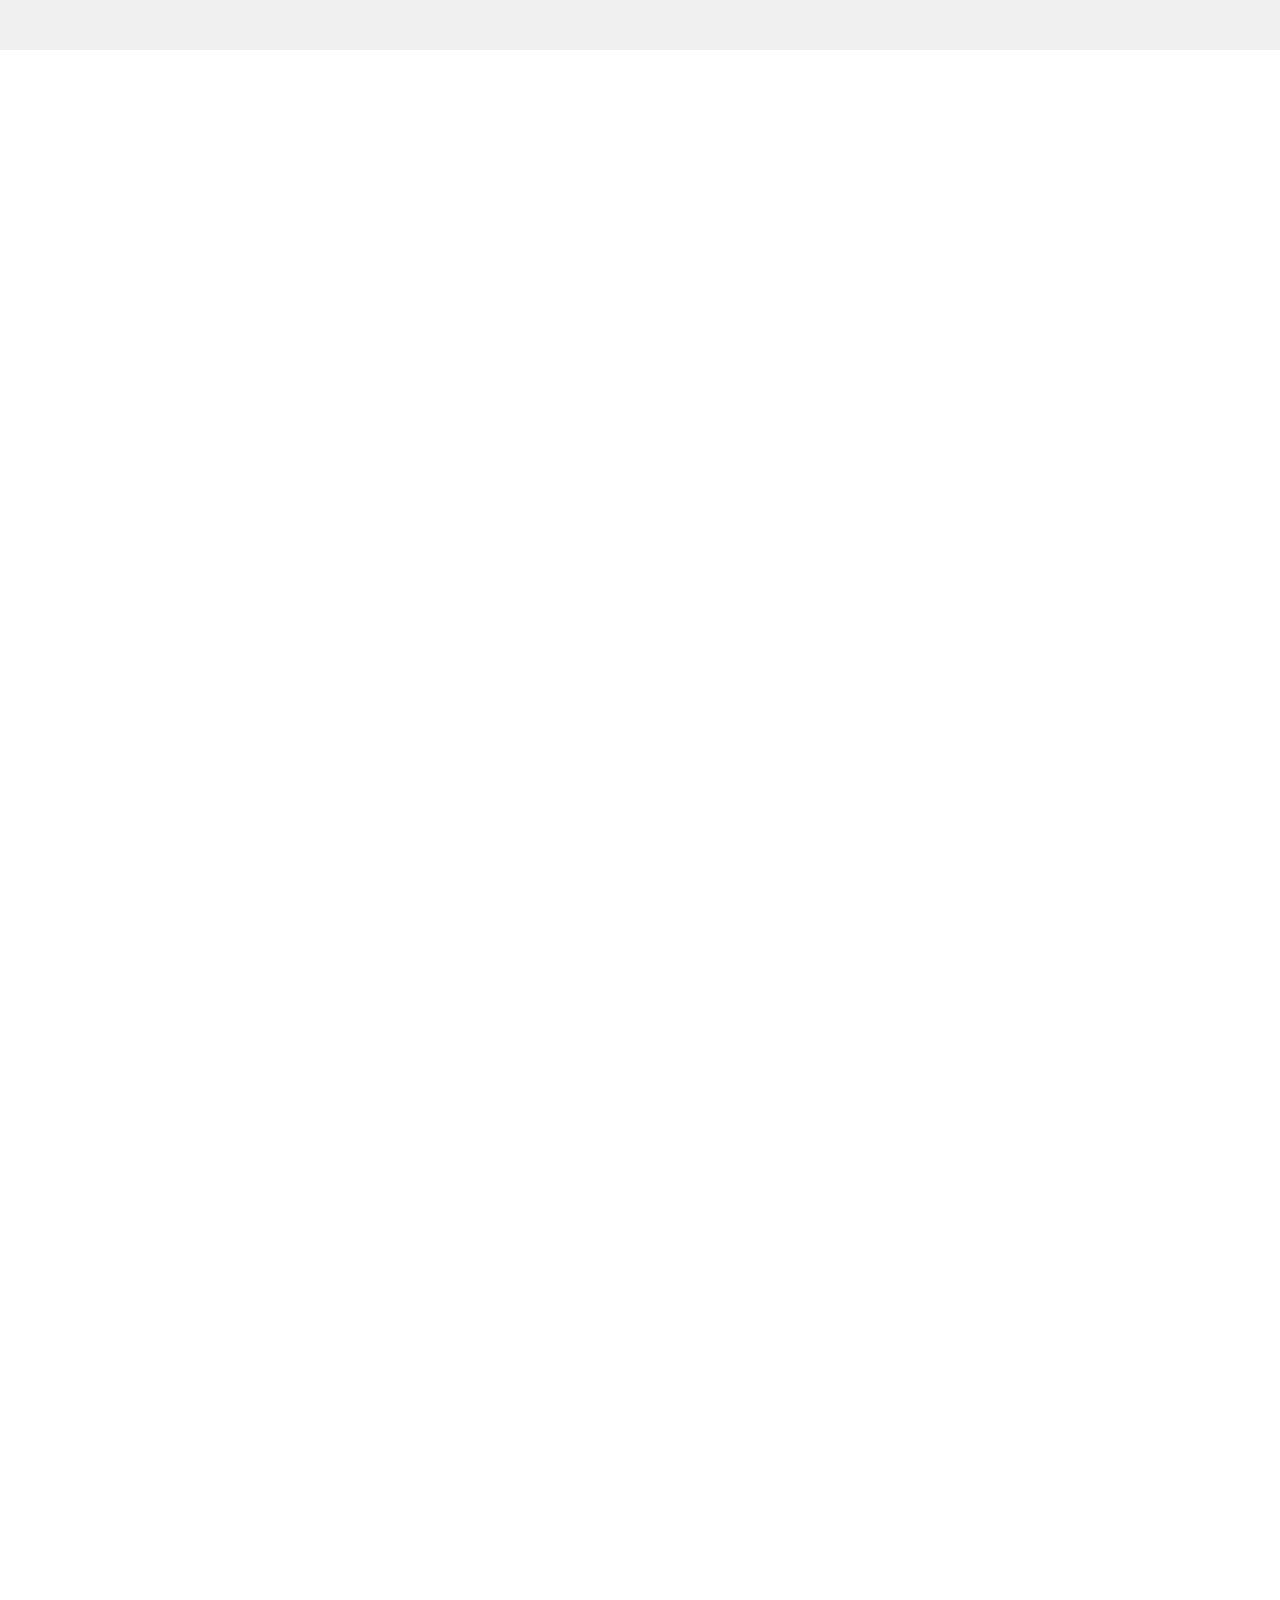
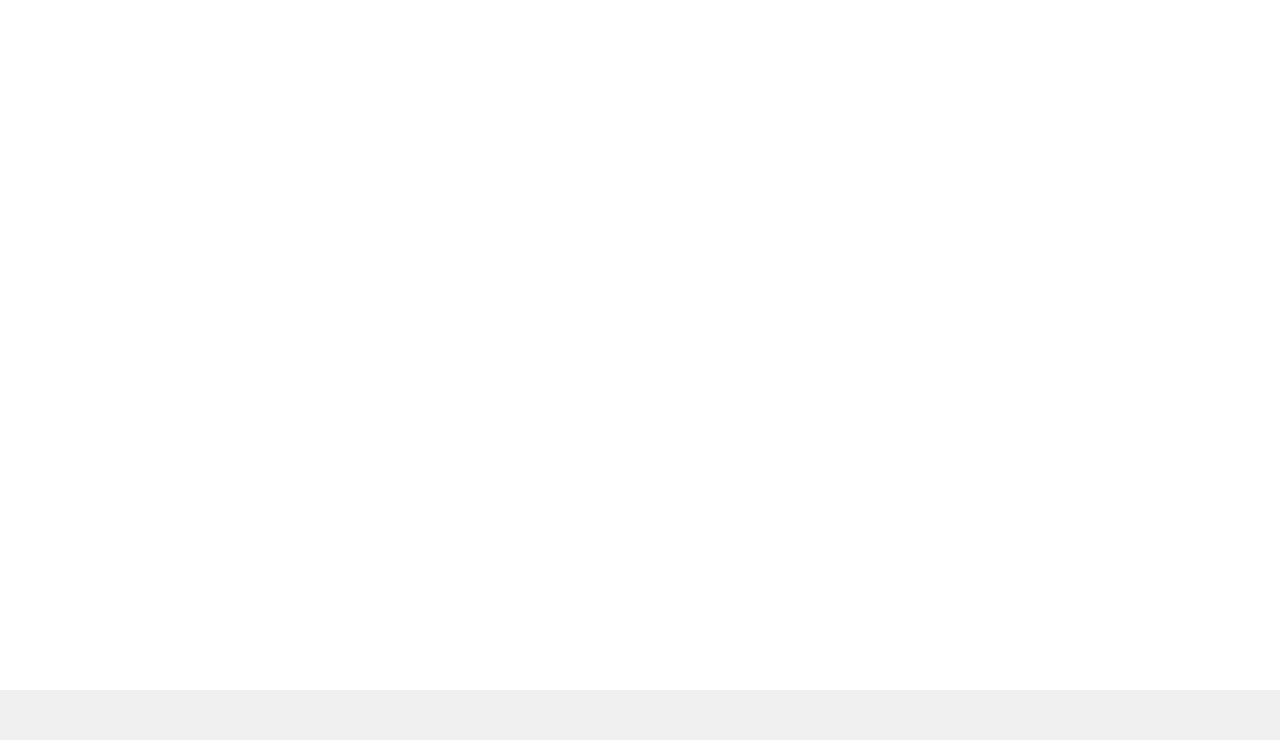
==== Hair_OLIVE/index.html @ 05ae2ed1 "Hair1" ====
<!DOCTYPE HTML>
<html>
  <head>
    <meta charset="UTF-8">
    <link rel="stylesheet" href="style.css">
    <title>Hair OLIVE</title>
  </head>
  <body>
    <header>
    </header>

    <div class="contents">
      <div class="first-view">
        <!-- 『トップ画像』を表示する -->
      </div>
      <div class="upper-content">
        <!-- 『新着情報』を表示する -->
      </div>
      <div class="middle-content">
        <!-- 『スタイリスト紹介』を表示する -->
      </div>
      <div class="bottom-content">
        <!-- 『フォーム』を表示する -->
      </div>
    </div>

    <footer>
    </footer>
  </body>
</html>
---- Hair_OLIVE/style.css ----
/* リセットCSS */
body {
  font-size: 14px;
  color: #333;
  margin: 0 auto;
}
h1,h2,h3,h4,h5,h6,p {
  padding: 10px 0;
  margin: 0;
}

ul,li {
  padding: 0;
  margin: 0;
}

/* ヘッダー */
header {
  height: 50px;
  background-color: #f0f0f0;
}

/* first-viewクラスからbottom-contentクラスまでの要素の親要素 */
.contents {
  background-color: white;
}

.first-view{
  height: 60vh;
}

/* 新着情報 */
.upper-content{
  height: 450px;
  margin: 0 160px;
}

/* スタイリスト紹介 */
.middle-content{
  height: 450px;
  margin: 0 160px;
}

/* フォーム */
.bottom-content {
  height: 800px;
  margin: 0 160px;
}

/* フッター */
footer {
  height: 50px;
  background-color: #f0f0f0;
}
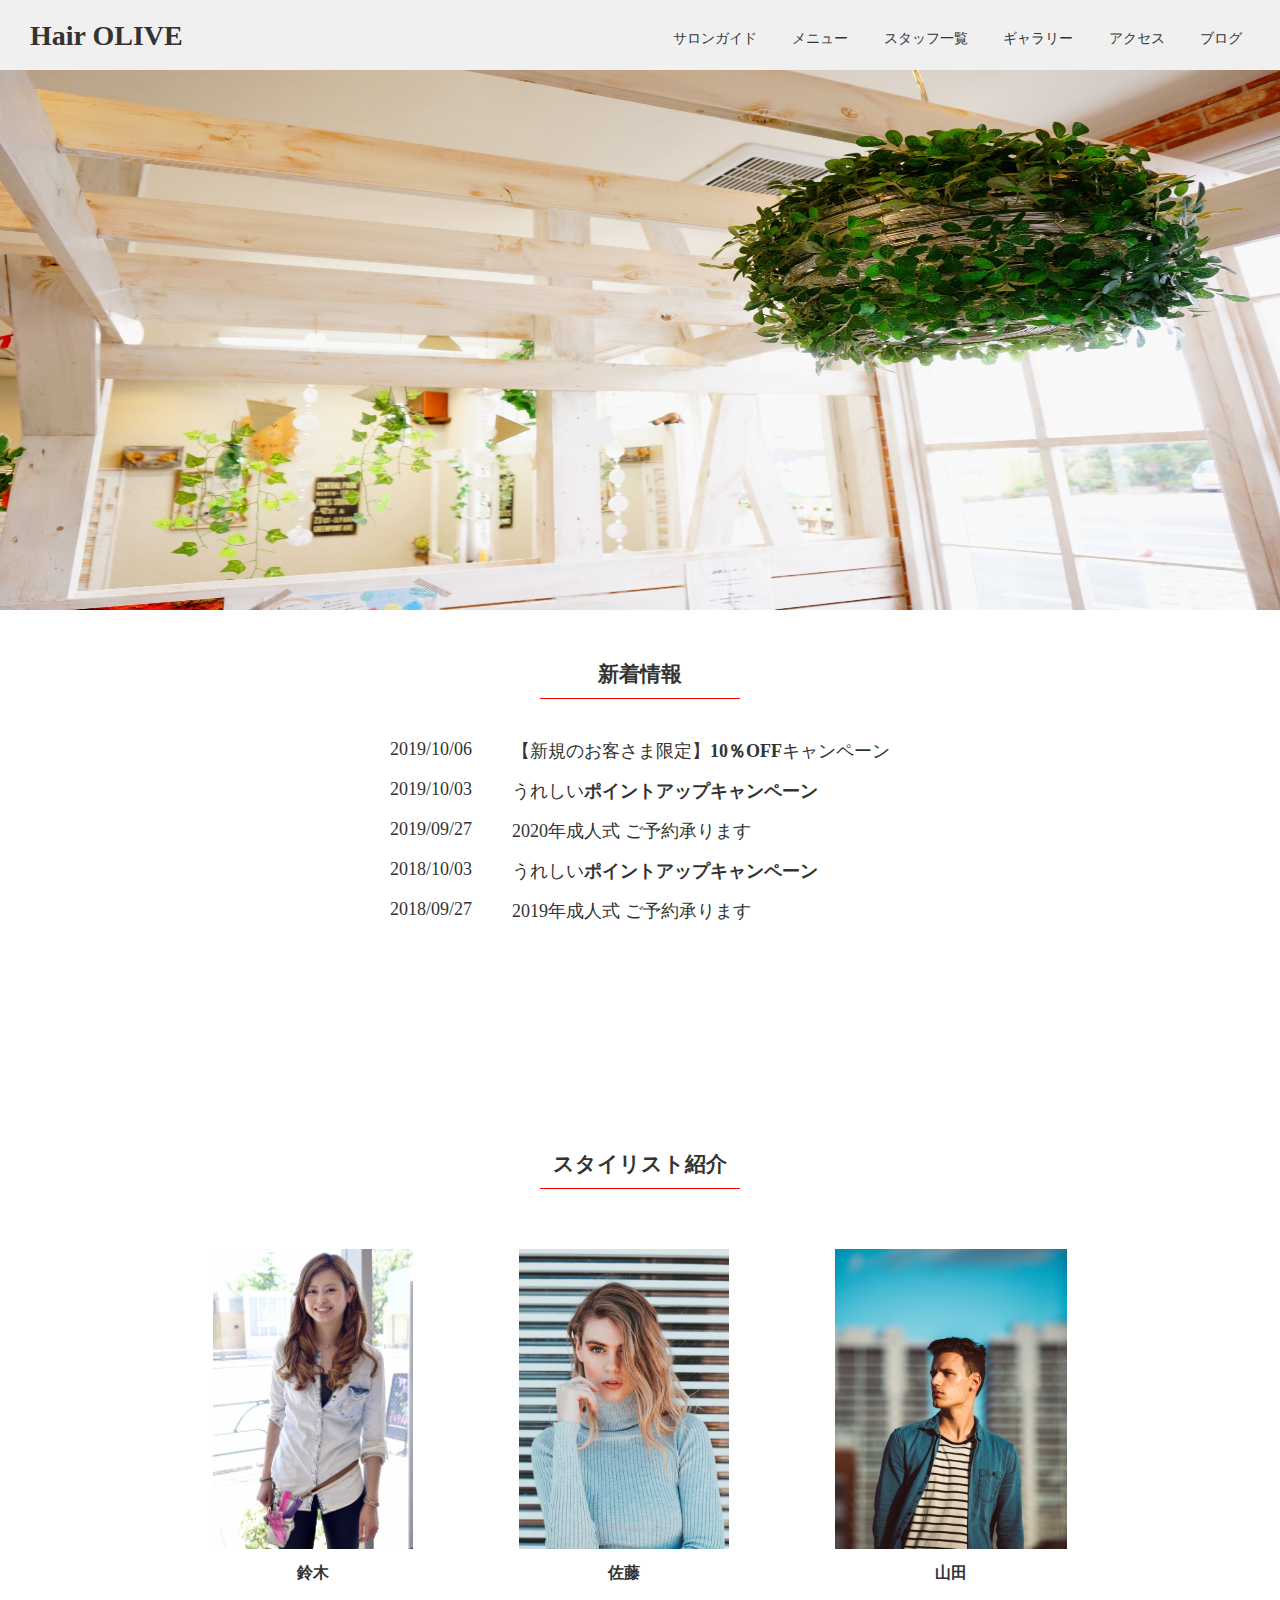
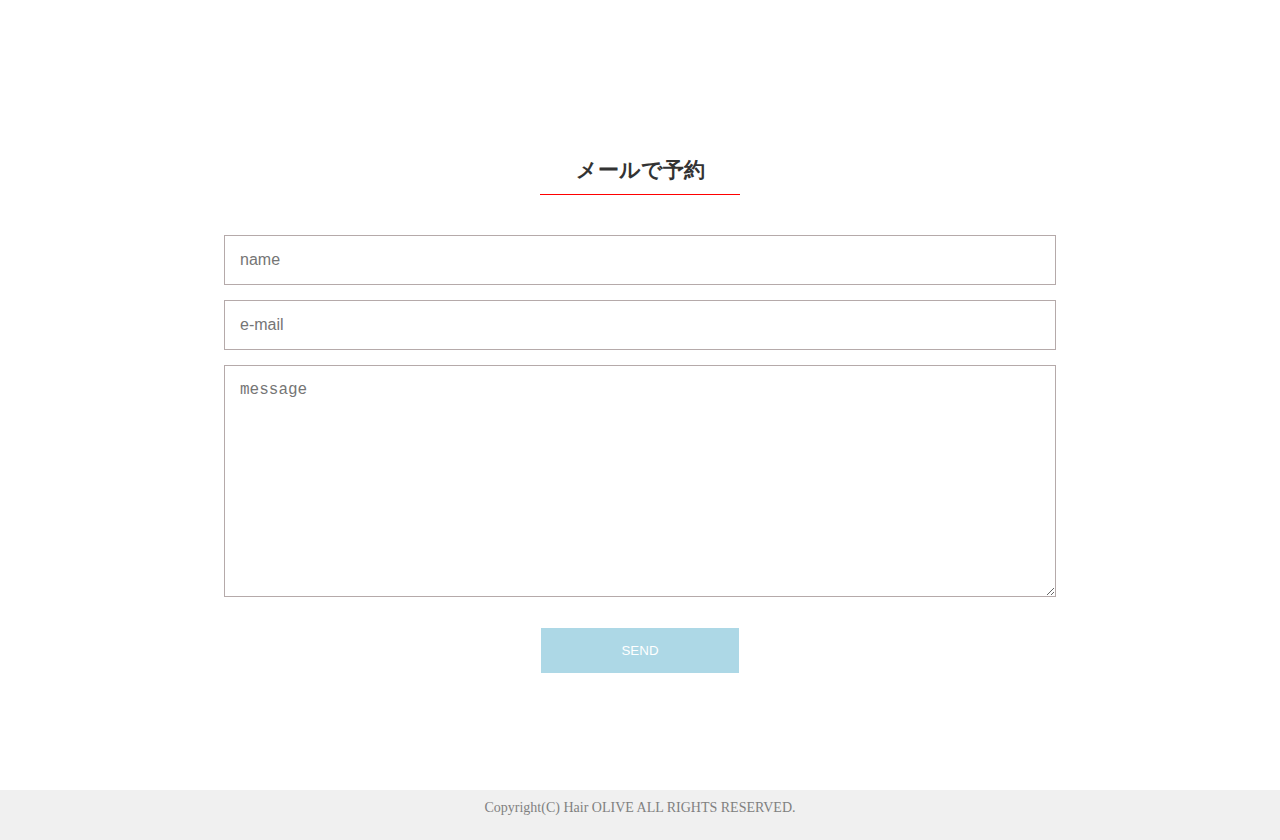
==== commit fd08406b: "Hair2" ====
--- a/Hair_OLIVE/index.html
+++ b/Hair_OLIVE/index.html
@@ -7,24 +7,79 @@
   </head>
   <body>
     <header>
+      <div class="heading">
+        <h1 class="title">Hair OLIVE</h1>
+      </div>
+      <div class="navbar">
+        <ul class="nav-lists">
+          <li>サロンガイド</li>
+          <li>メニュー</li>
+          <li>スタッフ一覧</li>
+          <li>ギャラリー</li>
+          <li>アクセス</li>
+          <li>ブログ</li>
+        </ul>
+      </div>
     </header>
 
     <div class="contents">
       <div class="first-view">
-        <!-- 『トップ画像』を表示する -->
+        <img src="images/hero.jpg" alt="トップ画面" class="top-image">
       </div>
       <div class="upper-content">
-        <!-- 『新着情報』を表示する -->
-      </div>
+        <h2 class="heading-name">新着情報</h2>
+        <ul class="messages">
+          <li class="message">
+            <div class="message-date">2019/10/06</div>
+            <div>【新規のお客さま限定】<b>10％OFF</b>キャンペーン</div>
+          </li>
+          <li class="message">
+            <div class="message-date">2019/10/03</div>
+            <div>うれしい<b>ポイントアップキャンペーン</b></div>
+          </li>
+          <li class="message">
+            <div class="message-date">2019/09/27</div>
+            <div>2020年成人式 ご予約承ります</div>
+          </li>
+          <li class="message">
+            <div class="message-date">2018/10/03</div>
+            <div>うれしい<b>ポイントアップキャンペーン</b></div>
+          </li>
+          <li class="message">
+            <div class="message-date">2018/09/27</div>
+            <div>2019年成人式 ご予約承ります</div>
+          </li>
+        </ul>
+          </div>
       <div class="middle-content">
-        <!-- 『スタイリスト紹介』を表示する -->
-      </div>
+        <h2 class="heading-name">スタイリスト紹介</h2>
+        <ul class="stylist-list">
+          <li>
+            <img src="images/staff1.jpg" alt="staff1" class="stylist-image">
+            <h4 class="stylist-name">鈴木</h4>
+          </li>
+          <li>
+            <img src="images/staff2.jpg" alt="staff2" class="stylist-image">
+            <h4 class="stylist-name">佐藤</h4>
+          </li>
+          <li>
+            <img src="images/staff3.jpg" alt="staff3" class="stylist-image">
+            <h4 class="stylist-name">山田</h4>
+          </li>
+        </ul>      </div>
       <div class="bottom-content">
-        <!-- 『フォーム』を表示する -->
+        <form class="contact-form">
+          <h2 class="heading-name">メールで予約</h2>
+          <input type="text" placeholder="name" class="small-field">
+          <input type="text" placeholder="e-mail" class="small-field">
+          <textarea placeholder="message" class="large-field"></textarea>
+          <input type="submit" value="SEND" class="send">
+        </form>
       </div>
     </div>
 
     <footer>
+      <p>Copyright(C) Hair OLIVE ALL RIGHTS RESERVED.</p>
     </footer>
   </body>
 </html>--- a/Hair_OLIVE/style.css
+++ b/Hair_OLIVE/style.css
@@ -18,6 +18,27 @@
 header {
   height: 50px;
   background-color: #f0f0f0;
+  padding: 10px 0;
+  display: flex;
+}
+
+.heading {
+  width: 50%;
+  margin-left: 30px;
+}
+
+.navbar {
+  width: 50%;
+  padding: 20px;
+}
+
+.nav-lists {
+  display: flex;
+  justify-content: space-around;
+}
+
+li {
+  list-style: none;
 }
 
 /* first-viewクラスからbottom-contentクラスまでの要素の親要素 */
@@ -29,10 +50,37 @@
   height: 60vh;
 }
 
+.top-image {
+  height: 100%;
+  width: 100%;
+}
+
 /* 新着情報 */
 .upper-content{
   height: 450px;
   margin: 0 160px;
+}
+
+.heading-name {
+  text-align: center;
+  border-bottom: 1px solid red;
+  width: 200px;
+  margin: 40px auto;
+}
+
+.messages {
+  width: 50vw;
+  margin: 0 auto;
+}
+
+.message {
+  display: flex;
+  font-size: 18px;
+  margin: 0 0 16px 70px;
+}
+
+.message-date {
+  padding-right: 40px;
 }
 
 /* スタイリスト紹介 */
@@ -41,14 +89,62 @@
   margin: 0 160px;
 }
 
+.stylist-list {
+  display: flex;
+  justify-content: space-around;
+  margin: 60px 0;
+}
+
+.stylist-image {
+  height: 300px;
+}
+
+.stylist-name {
+  font-size: 16px;
+  text-align: center;
+}
+
+
 /* フォーム */
 .bottom-content {
   height: 800px;
   margin: 0 160px;
+  display: flex;
+  justify-content: center;
+  align-items: center;
+}
+
+.small-field, .large-field {
+  width: 800px;
+  font-size: 16px;
+  padding: 15px;
+  border: 1px solid #b5aaaa;
+  display: block;
+}
+
+.small-field {
+  margin: 0 auto 15px;
+}
+
+.large-field {
+  height: 200px;
+  margin: 0 auto 30px;
+}
+
+.send {
+  width: 200px;
+  margin: 0 auto;
+  padding: 15px;
+  border: 1px solid white;
+  background-color: lightblue;
+  color:white;
+  display: block;
 }
 
 /* フッター */
 footer {
   height: 50px;
   background-color: #f0f0f0;
+  text-align: center;
+  color: gray;
 }